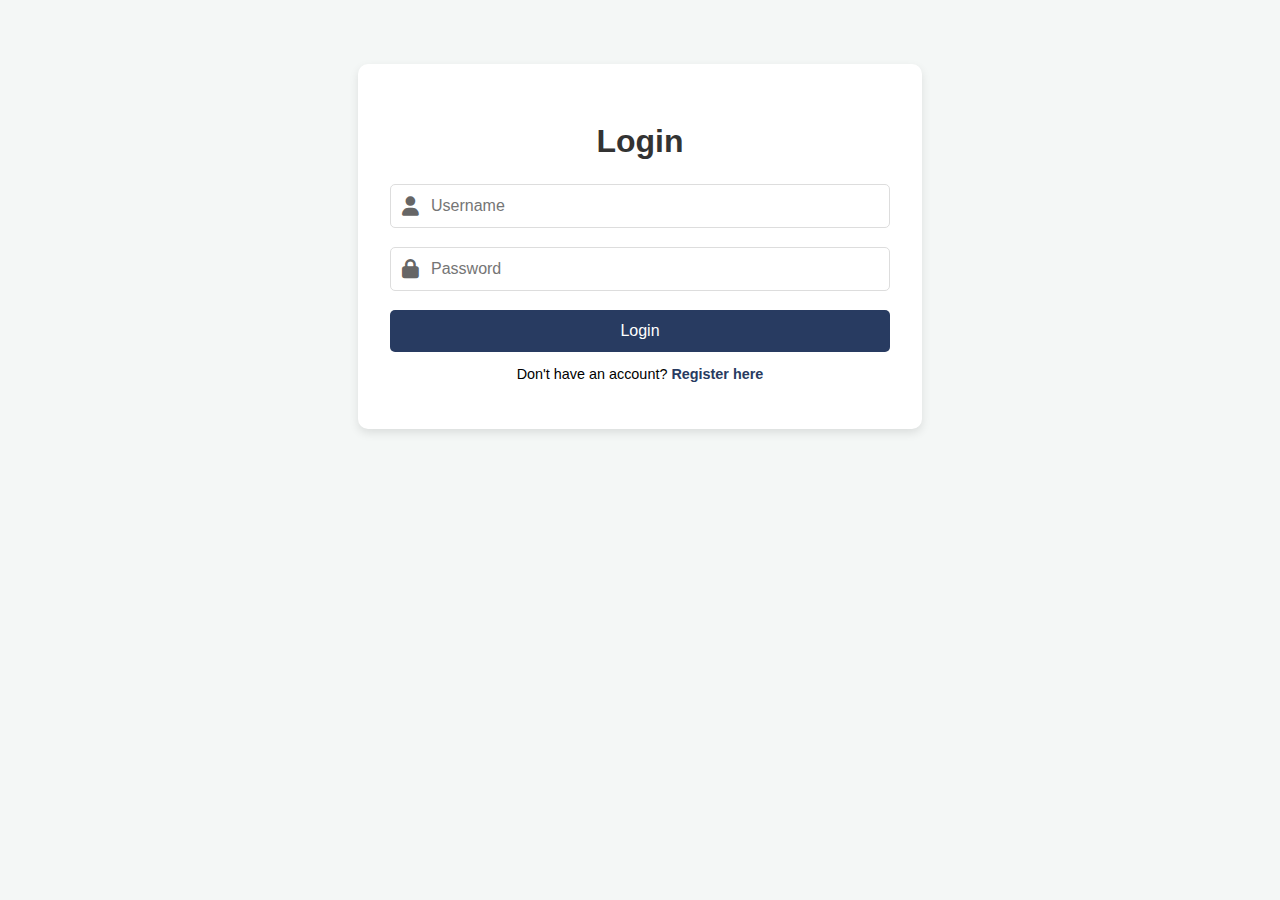
==== edit.html @ 83d688eb "first commit" ====
<!DOCTYPE html>
<html lang="en">
<head>
    <meta charset="UTF-8">
    <meta name="viewport" content="width=device-width, initial-scale=1.0">
    <title>Edit Job Post</title>
    <link rel="stylesheet" href="styles.css">
    <link rel="stylesheet" href="https://cdnjs.cloudflare.com/ajax/libs/font-awesome/6.0.0/css/all.min.css">
</head>
<body>
    <header>
        <nav class="navbar">
            <div class="container">
                <a class="logo" href="index.html" style="cursor: pointer; text-decoration: none; padding:15px"><i class="fa-solid fa-briefcase"></i> Job Portal</a>
                <ul class="nav-links">
                    <li><a href="index.html"><i class="fa-solid fa-house"></i> Home</a></li>
                    <li><a><i class="fa-solid fa-sign-out"></i> Logout</a></li>
                    <li><a href="profile.html"><i class="fa-solid fa-user"></i> User Profile</a></li>
                </ul>
            </div>
        </nav>
    </header>

    <section class="job-edit">
        <div class="container">
            <h2><i class="fa-solid fa-edit"></i> Edit Job Post</h2>
            <form id="edit-job-form">

                <!-- New Fields Added -->
                <label for="country">Country:</label>
                <select id="country" name="country" required>
                    <option value="">Select Country</option>
                    <option value="bangladesh" selected>Bangladesh</option>
                    <option value="usa">USA</option>
                    <option value="Canda">Canada</option>
                </select>

                <label for="industry">Industry:</label>
                <select id="industry" name="industry" required>
                    <option value="tech" selected>Tech</option>
                    <option value="finance">Finance</option>
                    <option value="healthcare">Healthcare</option>
                    <option value="education">Education</option>
                    <option value="manufacturing">Manufacturing</option>
                </select>

                <label for="experience-level">Experience Level:</label>
                <select id="experience-level" name="experience-level" required>
                    <option value="entry" selected>Entry Level</option>
                    <option value="mid">Mid Level</option>
                    <option value="senior">Senior Level</option>
                    <option value="executive">Executive</option>
                </select>

                <label for="job-function">Job Function:</label>
                <select id="job-function" name="job-function" required>
                    <option value="engineering" selected>Engineering</option>
                    <option value="marketing">Marketing</option>
                    <option value="sales">Sales</option>
                    <option value="design">Design</option>
                    <option value="product">Product</option>
                    <option value="hr">Human Resources</option>
                </select>

                <label for="job-title">Job Title:</label>
                <input type="text" id="job-title" name="job-title" value="Software Engineer" required>

                <label for="company">Company Name:</label>
                <input type="text" id="company" name="company" value="Tech Solutions" required>

                <label for="location">Location:</label>
                <input type="text" id="location" name="location" value="New York, NY" required>
                                
                <label for="details">Details:</label>
                <textarea id="details" name="details" rows="4" placeholder="Post details" required>Develop and maintain software solutions.</textarea>

                <button type="submit" class="btn"><i class="fa-solid fa-save"></i> Save Changes</button>
            </form>
        </div>
    </section>

    <footer>
        <div class="container" style="padding: 30px;">
            <p>&copy; 2025 Job Portal. All rights reserved.</p>
        </div>
    </footer>
    <script src="edit_post.js"></script>
    <script src="logout.js"></script>
</body>
</html>
---- styles.css ----
/* General Reset */
body {
    margin: 0;
    font-family: Arial, sans-serif;
    background-color: #f9f9f9;
    color: #333;
    line-height: 1.6;
}

/* Navbar */
.navbar {
    background-color: #283b61;
    color: white;
    padding: 1rem 0;
    display: flex;
    justify-content: space-between;
    align-items: center;
}

.navbar .container {
    display: flex;
    justify-content: space-between;
    align-items: center;
    max-width: 1100px;
    margin: 0 auto;
    width: 90%;
}

.logo {
    font-size: 1.5rem;
    font-weight: bold;
    color: #283b61;
    display: flex;
    align-items: center;
    gap: 0.5rem;
}

.nav-links {
    list-style: none;
    padding: 0;
    margin: 0;
    display: flex;
    gap: 1rem;
}

.nav-links li a {
    text-decoration: none;
    color: #283b61;
    font-weight: bold;
    padding: 0.5rem 1rem;
    transition: background-color 0.3s ease;
}

.nav-links li a:hover,
.nav-links li a.active {
    background-color: #6e7b96;
    border-radius: 5px;
}

/* Section Containers */
.container {
    max-width: 1100px;
    margin: 2rem auto;
    width: 90%;
    padding: 1rem;
    background-color: white;
    border-radius: 10px;
    box-shadow: 0 4px 6px rgba(0, 0, 0, 0.1);
}

/* Profile Section */
.profile-info h2 {
    font-size: 1.75rem;
    margin-bottom: 1rem;
}

.profile-info p {
    margin: 0.5rem 0;
    font-size: 1rem;
}

.profile-info .btn {
    display: inline-block;
    padding: 0.75rem 1.5rem;
    margin-right: 1rem;
    color: white;
    background-color: #283b61;
    text-decoration: none;
    border-radius: 5px;
    font-weight: bold;
    transition: background-color 0.3s ease;
}

.profile-info .btn:hover {
    background-color: #283b61;
}

.user-posts h2 {
    font-size: 1.75rem;
    margin-bottom: 1rem;
}

.job-card {
    border: 1px solid #ddd;
    border-radius: 8px;
    padding: 1rem;
    margin-bottom: 1rem;
    box-shadow: 0 2px 4px rgba(0, 0, 0, 0.1);
    background-color: #f5f5f5;
}
.job-card h3 {
    margin-bottom: 0.5rem;
}

.job-card p {
    margin: 0.5rem 0;
}

.job-card .btn {
    padding: 0.5rem 1rem;
    font-size: 0.9rem;
    margin-right: 0.5rem;
    color: white;
    background-color: #283b61;
    text-decoration: none;
    border: none;
    border-radius: 5px;
    cursor: pointer;
    transition: background-color 0.3s ease;
}

.job-card .btn:hover {
    background-color: #283b61;
}

.delete-btn {
    background-color: #cc0000;
}

.delete-btn:hover {
    background-color: #990000;
}

/* Update Profile Form */
.update-profile h2 {
    font-size: 1.75rem;
    margin-bottom: 1rem;
}

.filters {
    display: grid;
    grid-template-columns: repeat(auto-fill, minmax(150px, 1fr));
    gap: 1rem;
    max-width: 1000px;
    margin: 0 auto;
}

.filters label {
    font-size: 1rem;
    color: #555;
    margin-bottom: 0.3rem;
    display: block;
}

.filters select {
    padding: 0.5rem;
    font-size: 1rem;
    width: 100%;
    border: 1px solid #ccc;
    border-radius: 5px;
    background-color: #fff;
    transition: border-color 0.3s ease-in-out;
}

.filters select:focus {
    border-color: #283b61;;
    outline: none;
}

.filters select option {
    padding: 0.5rem;
}


form {
    display: flex;
    flex-direction: column;
    gap: 1rem;
}

form label {
    font-weight: bold;
}

form input,
form textarea {
    padding: 0.75rem;
    font-size: 1rem;
    border: 1px solid #ddd;
    border-radius: 5px;
    width: 100%;
    box-sizing: border-box;
}

form textarea {
    resize: none;
}

form input[type="file"] {
    padding: 0.5rem;
    font-size: 1rem;
    border: none;
    background-color: #f5f5f5;
}

form button {
    padding: 0.75rem;
    font-size: 1rem;
    color: white;
    background-color: #283b61;
    border: none;
    border-radius: 5px;
    cursor: pointer;
    transition: background-color 0.3s ease;
}

form button:hover {
    background-color: #283b61;
}
form input,
form select,
form textarea {
    width: 100%;
    padding: 0.8rem;
    margin-bottom: 1.2rem;
    font-size: 1rem;
    border: 1px solid #ccc;
    border-radius: 5px;
    background-color: #f9f9f9;
    transition: border-color 0.3s ease;
}
#close-form {
    top: 5px;
    right: 5px;
    font-size: 1.5rem;
    cursor: pointer;
}
#show-create-form{
    top: 5px;
    right: 5px;
    padding: 5px;
    border-radius:5px;
    font-size: 1rem;    
    cursor: pointer;
}

/* AI Advice Section */
.ai-advice {
    background-color: #f7f7f7;
    text-align: center;
}

.ai-advice h2 {
    font-size: 24px;
    margin-bottom: 20px;
}

.ai-advice p {
    font-size: 16px;
    margin-bottom: 20px;
}
.advice-btn{
    margin: 10px;
    padding: 12px 20px;
    border-radius: 5px;
    background-color: #283b61;
    color: white;
    border: none;
    cursor: pointer;
    font-size: 16px;
}
.ai-advice .btn {
    margin: auto;
    padding: 12px 20px;
    background-color: #283b61;;
    color: white;
    border: none;
    cursor: pointer;
    font-size: 16px;
}

.ai-advice .btn:hover {
    background-color: #0056b3;
}

/* Chatbot Container */
.chatbot-container {
    position: fixed;
    bottom: 20px;
    right: 20px;
    width: 350px;

    background-color: #fff;
    border: 1px solid #ddd;
    border-radius: 8px;
    box-shadow: 0 0 15px rgba(0, 0, 0, 0.1);
    padding: 20px;
    max-height: 500px;
    display: none;
    flex-direction: column;
    z-index: 100;
}

.chatbot-header {
    display: flex;
    justify-content: space-between;
    align-items: center;
}

.chatbot-header h3 {
    font-size: 18px;
}

.chatbot-header .close-btn {
    background: transparent;
    border: none;
    font-size: 18px;
    cursor: pointer;
}

.chatbot-messages {
    max-height: 300px;
    overflow-y: auto;
    margin-top: 15px;
    margin-bottom: 15px;
}

.chatbot-message {
    padding: 10px;
    border-radius: 10px;
    margin-bottom: 10px;
}

.bot-message {
    background-color: #f1f1f1;
    text-align: left;
}

.user-message {
    background-color: #283b61;
    color: white;
    text-align: right;
}

.chatbot-input-container {
    display: flex;
    justify-content: space-between;
    align-items: center;
}

.chatbot-input-container input {
    width: 80%;
    padding: 10px;
    border: 1px solid #ddd;
    border-radius: 8px;
}

.chatbot-input-container button {
    padding: 10px 15px;
    background-color: #283b61;
    color: white;
    border: none;
    cursor: pointer;
    border-radius: 8px;
    font-size: 16px;
}

.chatbot-input-container button:hover {
    background-color: #0056b3;
}


/* Footer */
footer {
    background-color: #283b61;
    color: #283b61;
    text-align: center;
    padding: 0.2rem;
    margin-top: 2rem;
    border-radius: 0 0 10px 10px;
}

footer p {
    margin: 0;
}

footer p i {
    margin-right: 0.5rem;
}



/* Responsive Design */
@media (max-width: 768px) {
    .nav-links {
        flex-direction: column;
        gap: 0.5rem;
    }

    .navbar .container {
        flex-direction: column;
        align-items: flex-start;
    }

    .container {
        padding: 1rem;
    }
}
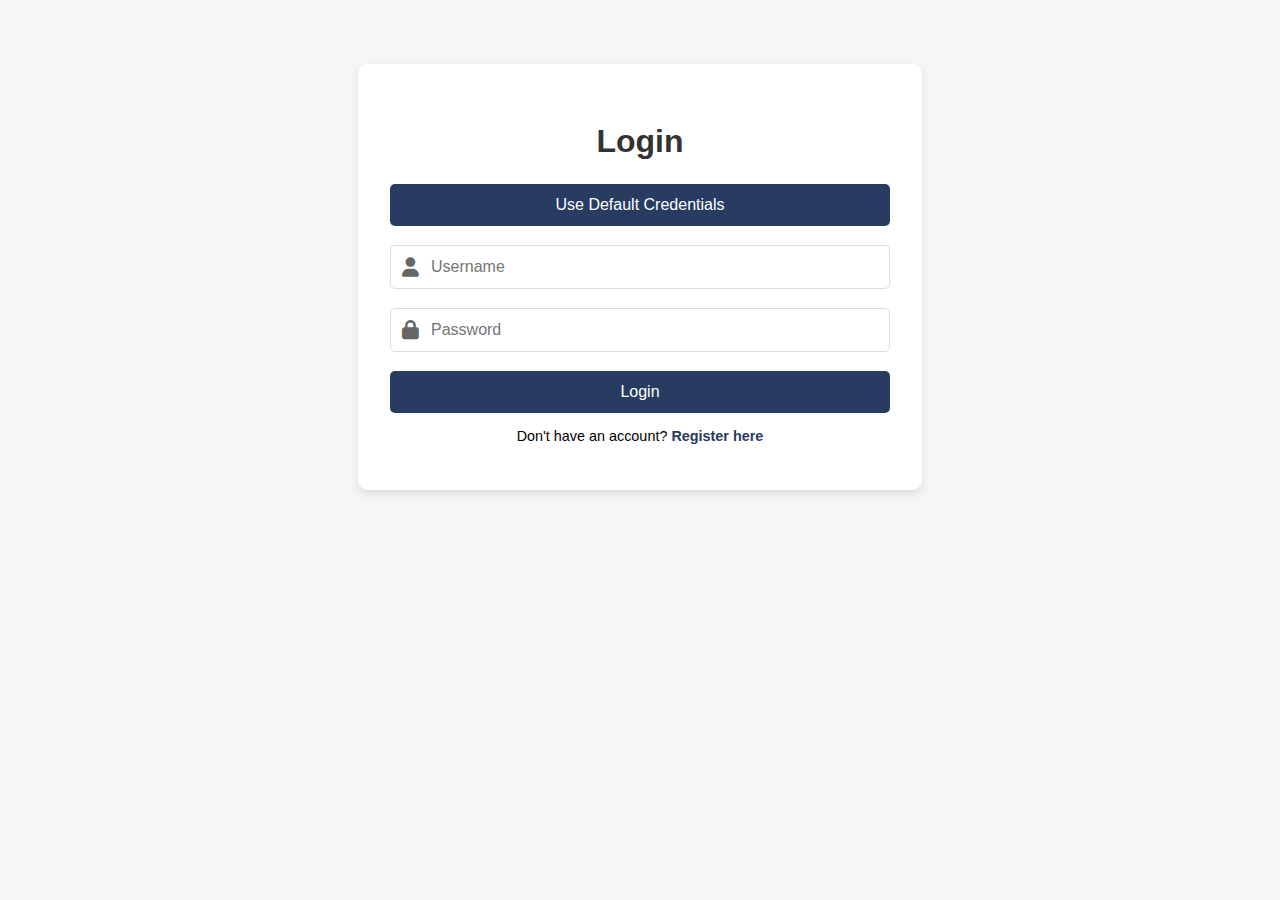
==== commit 18154e66: "job_hiring" ====
--- a/edit.html
+++ b/edit.html
@@ -14,7 +14,7 @@
                 <a class="logo" href="index.html" style="cursor: pointer; text-decoration: none; padding:15px"><i class="fa-solid fa-briefcase"></i> Job Portal</a>
                 <ul class="nav-links">
                     <li><a href="index.html"><i class="fa-solid fa-house"></i> Home</a></li>
-                    <li><a><i class="fa-solid fa-sign-out"></i> Logout</a></li>
+                    <li><a id="logout" style="cursor: pointer;"><i class="fa-solid fa-sign-out"></i> Logout</a></li>
                     <li><a href="profile.html"><i class="fa-solid fa-user"></i> User Profile</a></li>
                 </ul>
             </div>
